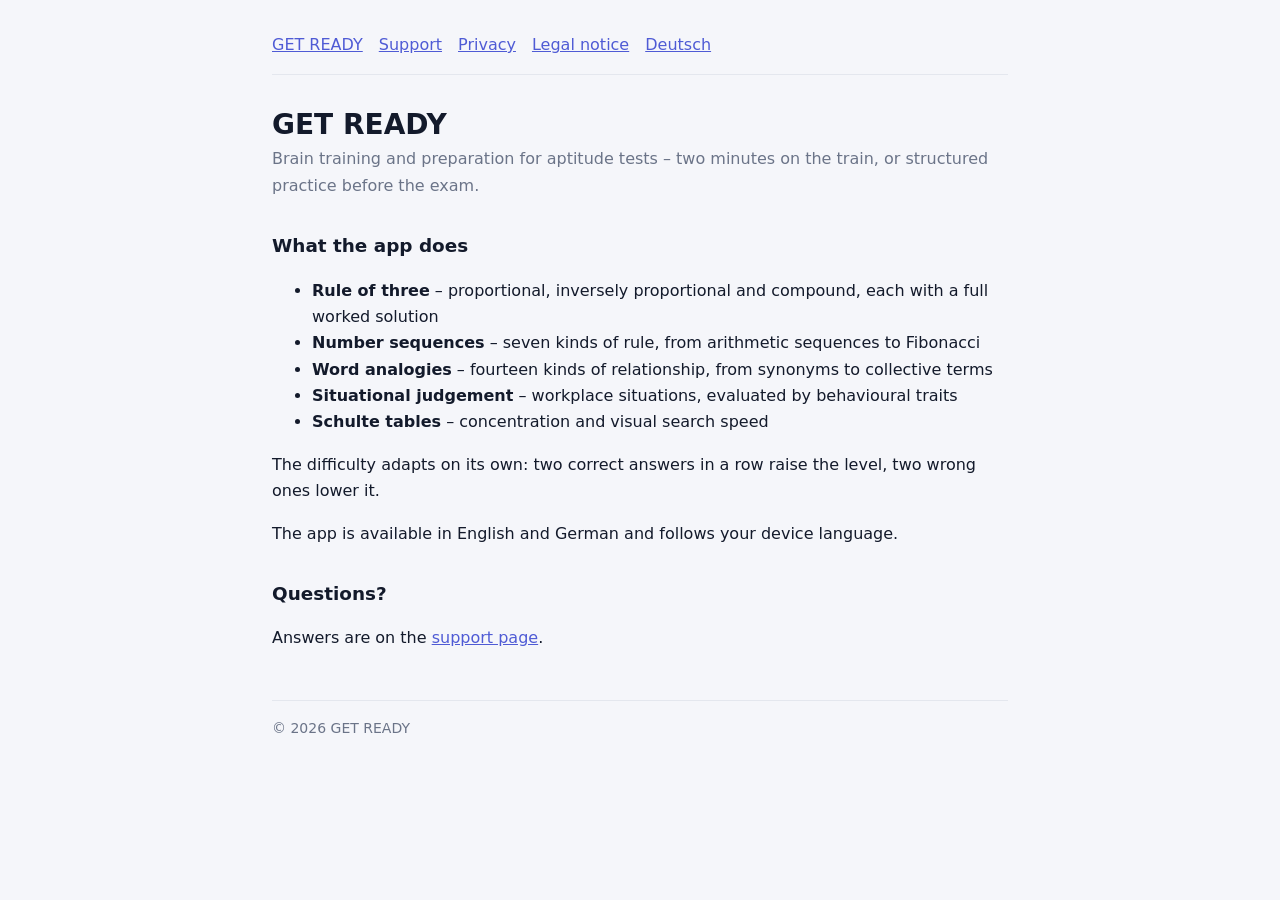
==== en/index.html @ dfe66278 "Englische Seiten unter docs/en, und die App verlinkt Support und Datenschutz Vier Seiten: index, sup" ====
<!doctype html>
<html lang="en">
<head>
<meta charset="utf-8">
<meta name="viewport" content="width=device-width, initial-scale=1">
<title>GET READY – Brain training and aptitude test practice</title>
<link rel="stylesheet" href="../style.css">
</head>
<body><main>
<nav><a href="./index.html">GET READY</a><a href="./support.html">Support</a><a href="./privacy.html">Privacy</a><a href="./imprint.html">Legal notice</a><a href="../index.html" lang="de">Deutsch</a></nav>
<h1>GET READY</h1>
<p class="lead">Brain training and preparation for aptitude tests – two minutes on the train, or structured practice before the exam.</p>

<h2>What the app does</h2>
<ul>
  <li><strong>Rule of three</strong> – proportional, inversely proportional and compound, each with a full worked solution</li>
  <li><strong>Number sequences</strong> – seven kinds of rule, from arithmetic sequences to Fibonacci</li>
  <li><strong>Word analogies</strong> – fourteen kinds of relationship, from synonyms to collective terms</li>
  <li><strong>Situational judgement</strong> – workplace situations, evaluated by behavioural traits</li>
  <li><strong>Schulte tables</strong> – concentration and visual search speed</li>
</ul>
<p>The difficulty adapts on its own: two correct answers in a row raise the level, two wrong ones lower it.</p>
<p>The app is available in English and German and follows your device language.</p>

<h2>Questions?</h2>
<p>Answers are on the <a href="./support.html">support page</a>.</p>
<footer>© 2026 GET READY</footer>
</main></body></html>
---- style.css ----
:root {
  --ink: #131a2b;
  --muted: #6b7488;
  --brand: #4f5bd5;
  --line: #e4e7ee;
  --canvas: #f5f6fa;
}
* { box-sizing: border-box; }
body {
  margin: 0;
  padding: 2rem 1.25rem 4rem;
  background: var(--canvas);
  color: var(--ink);
  font: 16px/1.65 -apple-system, BlinkMacSystemFont, "Segoe UI", system-ui, sans-serif;
}
main { max-width: 46rem; margin: 0 auto; }
h1 { font-size: 1.75rem; line-height: 1.25; margin: 0 0 .25rem; }
h2 { font-size: 1.15rem; margin: 2rem 0 .5rem; }
a { color: var(--brand); }
.lead { color: var(--muted); margin-top: 0; }
nav { margin-bottom: 2rem; padding-bottom: 1rem; border-bottom: 1px solid var(--line); }
nav a { margin-right: 1rem; }
footer { margin-top: 3rem; padding-top: 1rem; border-top: 1px solid var(--line); color: var(--muted); font-size: .875rem; }
table { border-collapse: collapse; width: 100%; }
td, th { border-bottom: 1px solid var(--line); padding: .5rem .5rem .5rem 0; text-align: left; vertical-align: top; }
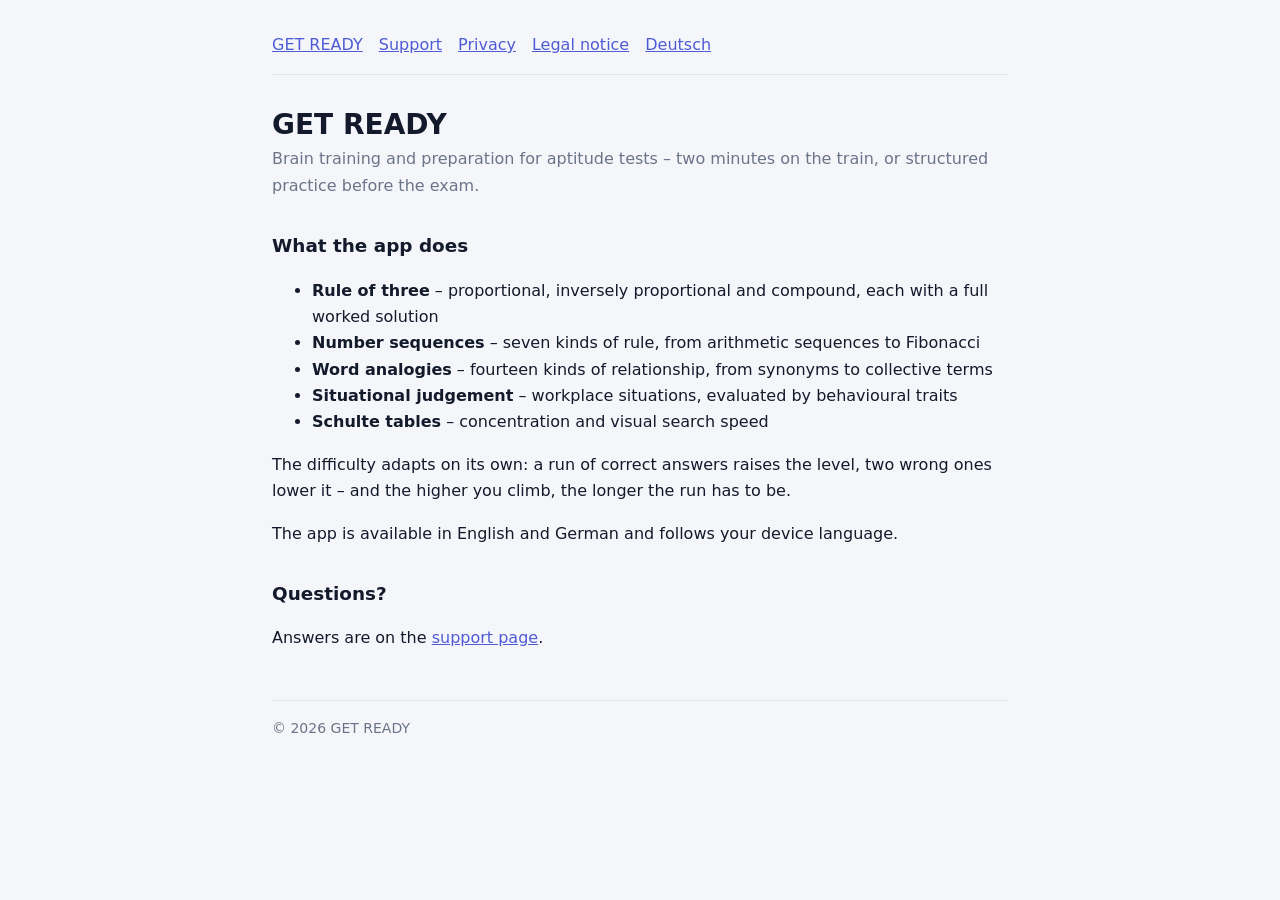
==== commit 66ccaf76: "Aufstieg gestaffelt: je hoeher, desto laengere Serie Richtige in Folge fuer den Aufstieg von Stufe n" ====
--- a/en/index.html
+++ b/en/index.html
@@ -19,7 +19,7 @@
   <li><strong>Situational judgement</strong> – workplace situations, evaluated by behavioural traits</li>
   <li><strong>Schulte tables</strong> – concentration and visual search speed</li>
 </ul>
-<p>The difficulty adapts on its own: two correct answers in a row raise the level, two wrong ones lower it.</p>
+<p>The difficulty adapts on its own: a run of correct answers raises the level, two wrong ones lower it – and the higher you climb, the longer the run has to be.</p>
 <p>The app is available in English and German and follows your device language.</p>
 
 <h2>Questions?</h2>
